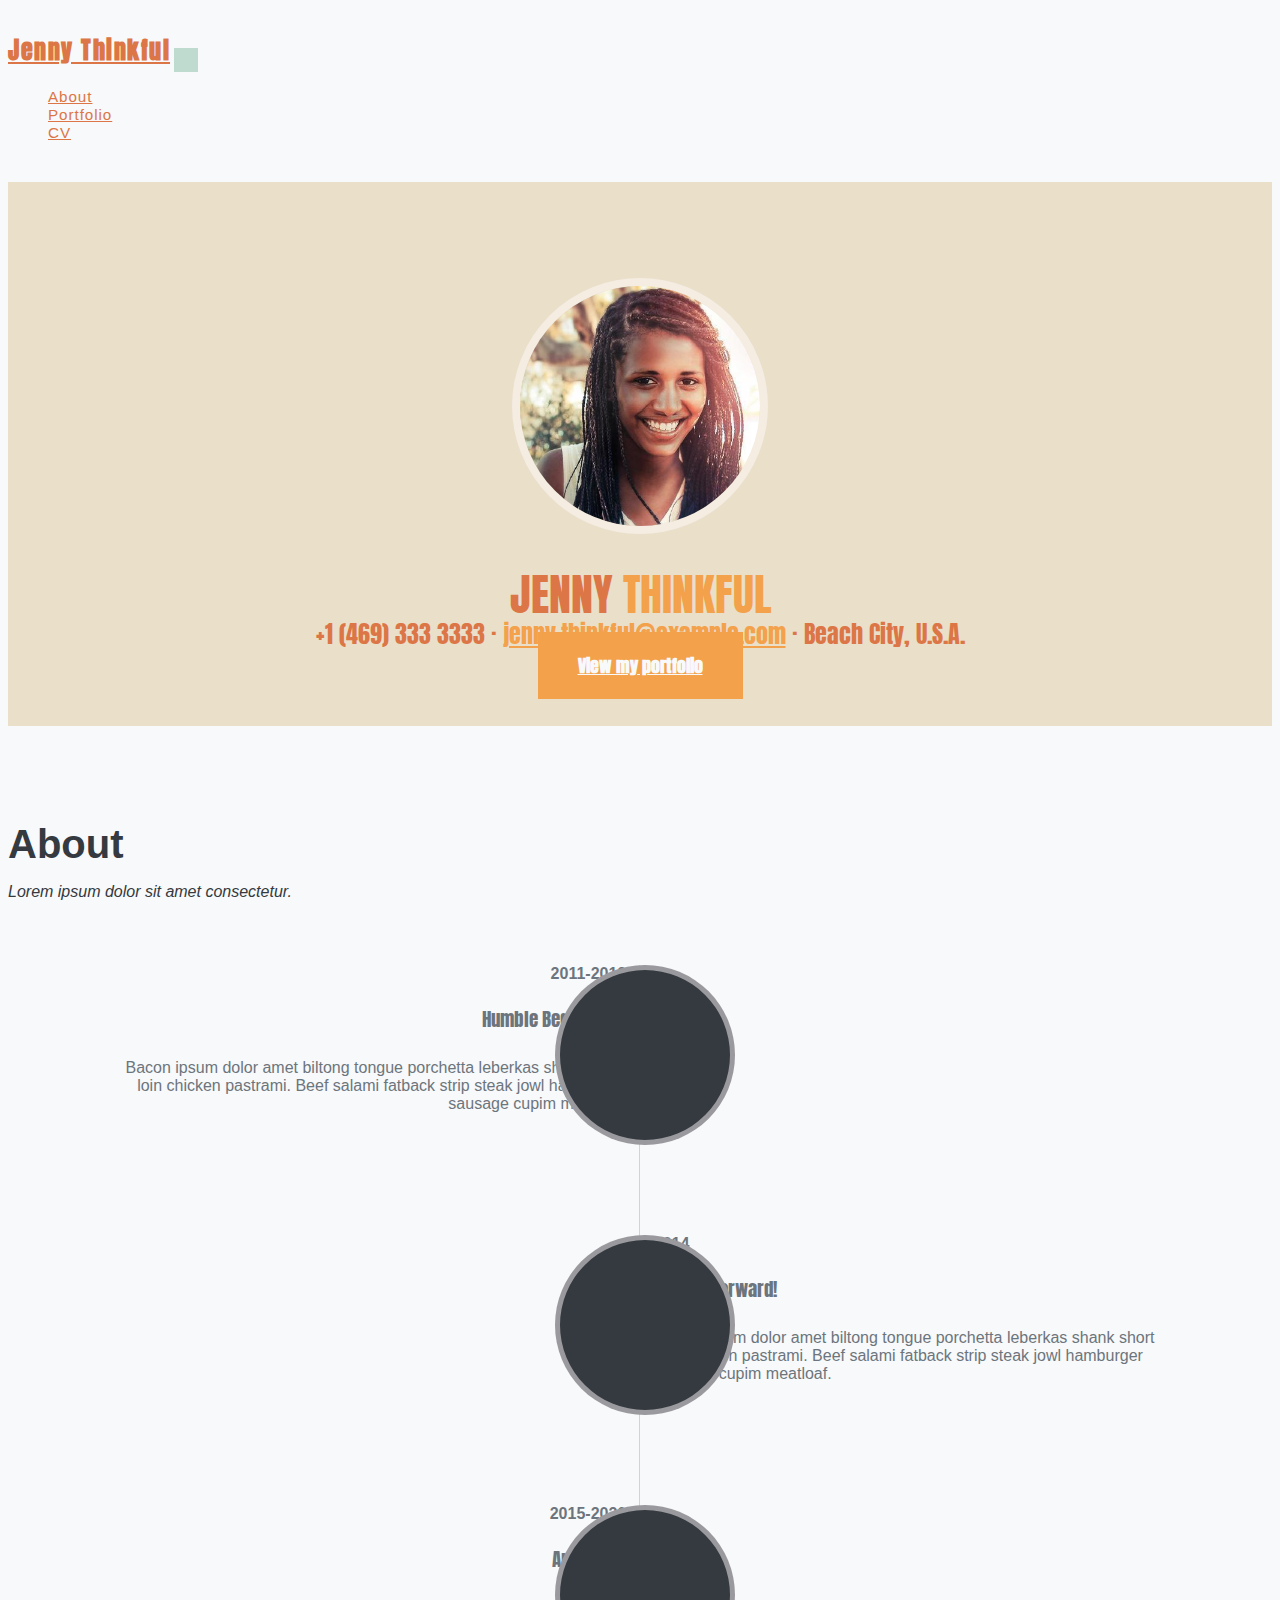
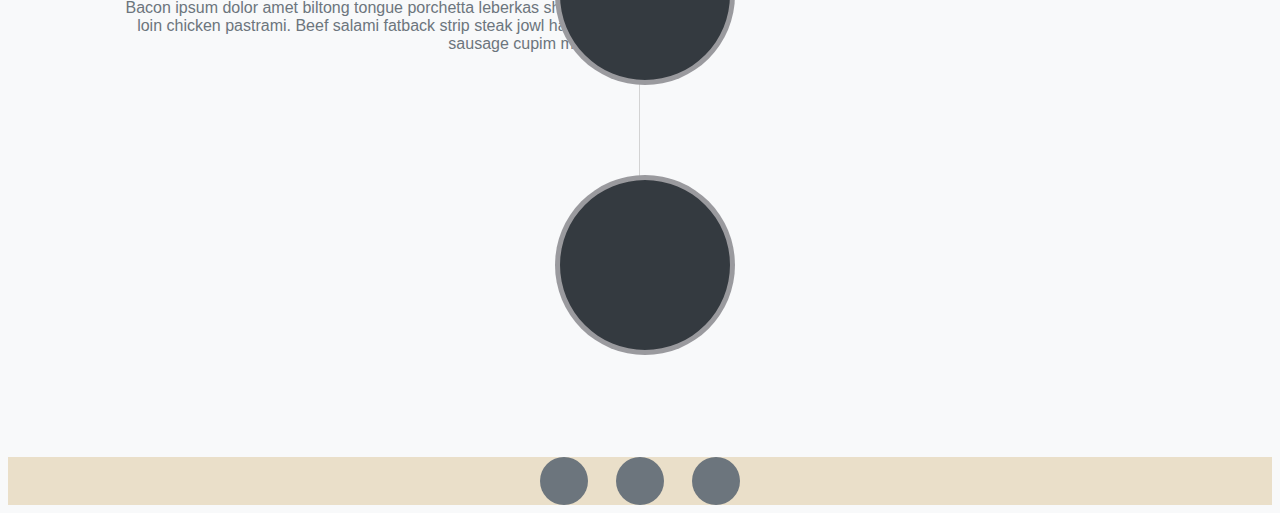
==== index.html @ 77380499 "few bug fixes and file replacements" ====
<!DOCTYPE html>
<html lang="en">
    <head>
        <meta charset="utf-8" />
        <meta name="viewport" content="width=device-width, initial-scale=1, shrink-to-fit=no" />
        <meta name="description" content="" />
        <meta name="author" content="" />
        <title>Jenny Thinkful · Portfolio</title>
        <link rel="icon" type="image/x-icon" href="./assets/img/companies/consultant-freelance.png"/>
        <!-- Font Awesome icons (free version)-->
        <script src="https://use.fontawesome.com/releases/v5.13.0/js/all.js" crossorigin="anonymous"></script>
        <!-- Google fonts-->
        <link href="https://fonts.googleapis.com/css2?family=Anton&display=swap" rel="stylesheet">
        <!-- Core theme CSS (includes Bootstrap)-->
        <link rel="stylesheet" href="https://stackpath.bootstrapcdn.com/bootstrap/4.5.0/css/bootstrap.min.css" integrity="sha384-9aIt2nRpC12Uk9gS9baDl411NQApFmC26EwAOH8WgZl5MYYxFfc+NcPb1dKGj7Sk" crossorigin="anonymous">
        <link href="css/styles.css" rel="stylesheet" />
    </head>
    <body id="page-top">
        <!-- Navigation-->
        <nav class="navbar navbar-expand-lg navbar-dark fixed-top" id="mainNav">
            <div class="container">
                <a class="navbar-brand js-scroll-trigger" href="#page-top">Jenny Thinkful</a>
                <button class="navbar-toggler navbar-toggler-right" type="button" data-toggle="collapse" data-target="#navbarResponsive" aria-controls="navbarResponsive" aria-expanded="false" aria-label="Toggle navigation">
                        <i class="fas fa-bars ml-1"></i>
                </button>
                <div class="collapse navbar-collapse" id="navbarResponsive">
                    <ul class="navbar-nav text-uppercase ml-auto">
                        <li class="nav-item"><a class="nav-link js-scroll-trigger" href="#page-top">About</a></li>
                        <li class="nav-item"><a class="nav-link js-scroll-trigger" href="./portfolio.html">Portfolio</a></li>
                        <li class="nav-item"><a class="nav-link js-scroll-trigger" href="./cv.html" target="_blank">CV</a></li>
                    </ul>
                </div>
            </div>
        </nav>
        <!-- Masthead-->
        <header class="masthead">
            <div class="container">
                <img src="./assets/img/profile.jpeg" class="img-fluid img-profile rounded-circle">
                <br><br>
                <div class="masthead-full-name">
                    Jenny
                    <span style="color:#f3a14b">Thinkful</span>
                </div>
                <div class="masthead mb-4"> 
                    +1 (469) 333 3333 · 
                    <a href="mailto:jenny.thinkful@example.com">jenny.thinkful@example.com</a> ·
                    Beach City, U.S.A.
                </div>
                <a class="btn btn-primary btn-xl text-uppercase js-scroll-trigger" href="./portfolio.html">View my portfolio</a>
            </div>
        </header>
        <!-- About -->
        <section class="page-section" id="about">
            <div class="container">
                <div class="text-center">
                    <h2 class="section-heading text-uppercase">About</h2>
                    <h3 class="section-subheading text-muted font-italic">Lorem ipsum dolor sit amet consectetur.</h3>
                </div>
                <ul class="timeline">
                    <li>
                        <div class="timeline-image"><img class="rounded-circle img-fluid" src="assets/img/about/1.jpg" alt="" /></div>
                        <div class="timeline-panel">
                            <div class="timeline-heading">
                                <h4>2011-2013</h4>
                                <h4 class="subheading">Humble Beginnings</h4>
                            </div>
                            <div class="timeline-body"><p class="text-muted">Bacon ipsum dolor amet biltong tongue porchetta leberkas shank short loin chicken pastrami. Beef salami fatback strip steak jowl hamburger sausage cupim meatloaf.</p></div>
                        </div>
                    </li>
                    <li class="timeline-inverted">
                        <div class="timeline-image"><img class="rounded-circle img-fluid" src="assets/img/about/2.jpg" alt="" /></div>
                        <div class="timeline-panel">
                            <div class="timeline-heading">
                                <h4>2014</h4>
                                <h4 class="subheading">Moving forward!</h4>
                            </div>
                            <div class="timeline-body"><p class="text-muted">Bacon ipsum dolor amet biltong tongue porchetta leberkas shank short loin chicken pastrami. Beef salami fatback strip steak jowl hamburger sausage cupim meatloaf. </p></div>
                        </div>
                    </li>
                    <li>
                        <div class="timeline-image"><img class="rounded-circle img-fluid" src="assets/img/about/3.jpg" alt="" /></div>
                        <div class="timeline-panel">
                            <div class="timeline-heading">
                                <h4>2015-2020</h4>
                                <h4 class="subheading">And now...</h4>
                            </div>
                            <div class="timeline-body"><p class="text-muted">Bacon ipsum dolor amet biltong tongue porchetta leberkas shank short loin chicken pastrami. Beef salami fatback strip steak jowl hamburger sausage cupim meatloaf. </p></div>
                        </div>
                    </li>
                    <li class="timeline-inverted">
                        <div class="timeline-image"><img class="rounded-circle img-fluid" src="assets/img/etc.png" alt="" /></div>
                    </li>
                </ul>
            </div>
        </section>
        <!-- Footer-->
        <footer class="footer py-4">
            <div class="container">
                <div class="row align-items-center">
                    <div class="col-lg-4 text-lg-left"></div>
                    <div class="col-lg-4 my-3 my-lg-0">
                        <div class="social-icons">
                            <a class="social-icon" href="./index.html"><i class="fas fa-home"></i></a>
                            <a class="social-icon" href="https://www.linkedin.com/" target="_blank"><i class="fab fa-linkedin-in"></i></a>
                            <a class="social-icon" href="https://github.com/" target="_blank"><i class="fab fa-github"></i></a>
                        </div>
                    </div>
                </div>
            </div>
        </footer>
        <!-- Bootstrap core JS-->
        <script src="https://cdnjs.cloudflare.com/ajax/libs/jquery/3.5.1/jquery.min.js"></script>
        <script src="https://stackpath.bootstrapcdn.com/bootstrap/4.5.0/js/bootstrap.bundle.min.js"></script>
        <!-- Third party plugin JS-->
        <script src="https://cdnjs.cloudflare.com/ajax/libs/jquery-easing/1.4.1/jquery.easing.min.js"></script>

        <!-- Core theme JS-->
        <script src="./js/scripts.js"></script>
    </body>
</html>
---- css/styles.css ----
body {
  font-family: "Helvetica Neue", Helvetica, Arial, sans-serif;
  color: #6c757d;
  background-color: #f8f9fa;
}

h1, h2, h3, h4, h5, h6 {
  color: #343a40;
}

hr {
  border-width: 1px;
  border-color: rgba(255, 249, 251, 0.4);
}

a {
  color: #f3a14b;
}
a:hover {
  color: #93ada4;
  text-decoration: none;
}

header.masthead {
  padding-top: 6rem;
  padding-bottom: 3rem;
  text-align: center;
  background-color: #eadfc9;
  background-repeat: no-repeat;
  background-attachment: scroll;
  background-position: center center;
  background-size: cover;
  font-family: 'Anton', sans-serif;
  font-weight: 450;
  font-size: 1.5rem;
  line-height: 1.2;
  color: #dc7646;
}
.masthead-full-name {
  font-family: 'Anton', sans-serif;
  text-transform: uppercase;
  font-size: 2.75rem;
}
@media (max-width: 576px) {
  .masthead-full-name {
    font-family: 'Anton', sans-serif;
    text-transform: uppercase;
    font-size: 2rem;
  }
}

.bg-primary {
  background-color: #eadfc9 !important;
}

.img-profile {
  max-width: 15rem;
  max-height: 15rem;
  border: 0.5rem solid rgba(255, 249, 251, 0.5);
}

@media (max-width: 576px) {
  .img-profile {
    max-width: 12rem;
    max-height: 12rem;
    border: 0.5rem solid rgba(255, 249, 251, 0.5);
  }
}

.rounded-circle {
  border-radius: 50% !important;
}

.subheading {
  font-family: 'Anton', sans-serif;
  text-transform: uppercase;
  font-weight: 400;
  font-size: 1.2rem;
}

.cv-titles {
  margin-bottom: 0.5rem;
  font-family: 'Anton', sans-serif;
  font-weight: 450;
  line-height: 1.2;
  color: #343a40;
}

.font-italic {
  font-style: italic !important;
}

.text-primary {
  color: #f3a14b !important;
}

.text-dark {
  color: #343a40 !important;
}

.social-icons .social-icon {
  display: inline-flex;
  align-items: center;
  justify-content: center;
  height: 3rem;
  width: 3rem;
  background-color: #6c757d;
  color: #f8f9fa;
  border-radius: 100%;
  font-size: 1.5rem;
  margin-right: 1.5rem;
}

.cv-social-icons .cv-social-icon {
  display: inline-flex;
  align-items: center;
  justify-content: center;
  height: 4rem;
  width: 4rem;
  background-color: #6c757d;
  color: #f8f9fa;
  border-radius: 100%;
  font-size: 1.5rem;
  margin-right: 1.5rem;
}

.social-icons .social-icon:last-child {
  margin-right: 0;
}
.social-icons .social-icon:hover {
  background-color: #dc7646;
}

.dev-icons {
  font-size: 3rem;
}

.footer {
  text-align: center;
  font-size: 0.9rem;
  background-color: #eadfc9;
}

/* CV navbar styling */

.navbar-dark .navbar-brand {
  color: #fff;
}
.navbar-dark .navbar-brand:hover, .navbar-dark .navbar-brand:focus {
  color: #fff;
}
.navbar-dark .navbar-nav .nav-link {
  color: #f3a14b;
}
.navbar-dark .navbar-nav .nav-link:hover, .navbar-dark .navbar-nav .nav-link:focus {
  color: #93ada4;
}
.navbar-dark .navbar-nav .nav-link.disabled {
  color: rgba(255, 255, 255, 0.25);
}
.navbar-dark .navbar-nav .show > .nav-link,
.navbar-dark .navbar-nav .active > .nav-link,
.navbar-dark .navbar-nav .nav-link.show,
.navbar-dark .navbar-nav .nav-link.active {
  color: #93ada4;
}
.navbar-dark .navbar-toggler {
  color: rgba(255, 255, 255, 0.5);
  border-color: rgba(255, 255, 255, 0.1);
}
.navbar-dark .navbar-toggler-icon {
  background-image: url("data:image/svg+xml,%3csvg xmlns='http://www.w3.org/2000/svg' width='30' height='30' viewBox='0 0 30 30'%3e%3cpath stroke='rgba%28255, 255, 255, 0.5%29' stroke-linecap='round' stroke-miterlimit='10' stroke-width='2' d='M4 7h22M4 15h22M4 23h22'/%3e%3c/svg%3e");
}
.navbar-dark .navbar-text {
  color: rgba(255, 255, 255, 0.5);
}
.navbar-dark .navbar-text a {
  color: #fff;
}
.navbar-dark .navbar-text a:hover, .navbar-dark .navbar-text a:focus {
  color: #93ada4;
}

/* Button Styling */

.btn-primary {
  color: #f8f9fa;
  background-color: #f3a14b;
  border-color: #f3a14b;
}

.btn-primary:hover {
  color: #f8f9fa;
  background-color: #dc7646;
  border-color:#dc7646;
}
.btn-primary:focus, .btn-primary.focus {
  color: #bfdbcf;
  background-color: #dc7646;
  border-color: #dc7646;

}
.btn-primary:not(:disabled):not(.disabled):active, .btn-primary:not(:disabled):not(.disabled).active, .show > .btn-primary.dropdown-toggle {
  color: #bfdbcf;
  background-color: #dc7646;
  border-color: #dc7646;
}
.btn-outline-primary {
  color: #DB995A;
  border-color: #DB995A;
}
.btn-outline-primary:hover {
  color: #fff;
  background-color: #DB995A;
  border-color: #DB995A;
}
.btn-outline-primary:focus, .btn-outline-primary.focus {
  box-shadow: 0 0 0 0.2rem #dc7646;
}
.btn-outline-primary.disabled, .btn-outline-primary:disabled {
  color: #dc7646;
  background-color: transparent;
}
.btn-outline-primary:not(:disabled):not(.disabled):active, .btn-outline-primary:not(:disabled):not(.disabled).active, .show > .btn-outline-primary.dropdown-toggle {
  color: #fff;
  background-color: #DB995A;
  border-color: #DB995A;
}
.btn-outline-primary:not(:disabled):not(.disabled):active:focus, .btn-outline-primary:not(:disabled):not(.disabled).active:focus, .show > .btn-outline-primary.dropdown-toggle:focus {
  box-shadow: 0 0 0 0.2rem #dc7646;
}

.btn-xl {
  padding: 1.25rem 2.5rem;
  font-size: 1.125rem;
  font-weight: 700;
}

.border {
  border: 1px solid #dee2e6 !important;
}

.border-top {
  border-top: 1px solid #dee2e6 !important;
}

.border-right {
  border-right: 1px solid #dee2e6 !important;
}

.border-bottom {
  border-bottom: 1px solid #dee2e6 !important;
}

.border-left {
  border-left: 1px solid #dee2e6 !important;
}

.border-0 {
  border: 0 !important;
}

.border-top-0 {
  border-top: 0 !important;
}

.border-right-0 {
  border-right: 0 !important;
}

.border-bottom-0 {
  border-bottom: 0 !important;
}

.border-left-0 {
  border-left: 0 !important;
}

.border-primary {
  border-color: #DB995A !important;
}

/* Generic, Portfolio Page Section */

.page-section {
  padding: 6rem 0;
  background-color: #f8f9fa;
}
.page-section h2.section-heading {
  font-size: 2.5rem;
  margin-top: 0;
  margin-bottom: 1rem;
}
.page-section h3.section-subheading {
  font-size: 1rem;
  font-weight: 400;
  margin-bottom: 4rem;
}

@media (min-width: 768px) {
  section {
    padding: 9rem 0;
  }
}

/* About & Portfolio Navigation Bar */

#mainNav {
  padding-top: 1rem;
  padding-bottom: 1rem;
  background-color: #eadfc9;
  color: #f8f9fa;
}
#mainNav .navbar-toggler {
  padding: 0.75rem;
  font-size: 1.25rem;
  color: #dc7646;
  text-transform: uppercase;
  background-color: #bfdbcf;
  border: 0;
}
#mainNav .navbar-brand {
  color: #dc7646;
  font-weight: 700;
  letter-spacing: 0.0625em;
  font-family: 'Anton', sans-serif;
}

#mainNav .navbar-nav .nav-item .nav-link {
  font-size: 0.95rem;
  color: #dc7646;
  letter-spacing: 0.0625em;
}
#mainNav .navbar-nav .nav-item .nav-link.active{
  color: #DB995A;
} 

#mainNav .navbar-nav .nav-item .nav-link:hover {
  color: #DB995A;
}

@media (min-width: 992px) {
  #mainNav {
    padding-top: 1.5rem;
    padding-bottom: 1.5rem;
    border: none;
    background-color: transparent;
    transition: padding-top 0.3s ease-in-out, padding-bottom 0.3s ease-in-out;
  }
  #mainNav .navbar-brand {
    font-size: 1.5em;
    transition: font-size 0.3s ease-in-out;
  }
  #mainNav .navbar-brand img {
    height: 2rem;
    transition: height 0.3s ease-in-out;
  }
  #mainNav.navbar-shrink {
    padding-top: 1rem;
    padding-bottom: 1rem;
    background-color: #eadfc9;
  }
  #mainNav.navbar-shrink .navbar-brand {
    font-size: 1.25em;
  }
  #mainNav.navbar-shrink .navbar-brand svg,
#mainNav.navbar-shrink .navbar-brand img {
    height: 1.5rem;
  }
  #mainNav .navbar-nav .nav-item {
    margin-right: 1rem;
  }
  #mainNav .navbar-nav .nav-item:last-child {
    margin-right: 0;
  }
}

/* Portfolio Grid */

#portfolio .portfolio-item {
  max-width: 25rem;
  margin-left: auto;
  margin-right: auto;
}
#portfolio .portfolio-item .portfolio-link {
  position: relative;
  display: block;
  margin: 0 auto;
}
#portfolio .portfolio-item .portfolio-link .portfolio-hover {
  display: flex;
  position: absolute;
  width: 100%;
  height: 100%;
  background: #dc7646;
  align-items: center;
  justify-content: center;
  opacity: 0;
  transition: opacity ease-in-out 0.25s;
}
#portfolio .portfolio-item .portfolio-link .portfolio-hover .portfolio-hover-content {
  font-size: 1.25rem;
  color: white;
}
#portfolio .portfolio-item .portfolio-link:hover .portfolio-hover {
  opacity: 1;
}
#portfolio .portfolio-item .portfolio-caption {
  padding: 1.5rem;
  text-align: center;
  background-color: #fff;
}
#portfolio .portfolio-item .portfolio-caption .portfolio-caption-heading {
  font-size: 1.5rem;
  font-weight: 700;
  margin-bottom: 0;
}
#portfolio .portfolio-item .portfolio-caption .portfolio-caption-subheading {
  font-style: italic;
}

.portfolio-modal .modal-dialog {
  margin: 1rem;
  max-width: 100vw;
}
.portfolio-modal .modal-content {
  padding-top: 6rem;
  padding-bottom: 6rem;
  text-align: center;
}
.portfolio-modal .modal-content h2 {
  font-size: 3rem;
  line-height: 3rem;
}
.portfolio-modal .modal-content p.item-intro {
  font-style: italic;
  margin-bottom: 2rem;
}
.portfolio-modal .modal-content p {
  margin-bottom: 2rem;
}
.portfolio-modal .modal-content ul.list-inline {
  margin-bottom: 2rem;
}
.portfolio-modal .modal-content img {
  margin-bottom: 2rem;
}
.portfolio-modal .close-modal {
  position: absolute;
  top: 1.5rem;
  right: 1.5rem;
  width: 3rem;
  height: 3rem;
  cursor: pointer;
  background-color: transparent;
}
.portfolio-modal .close-modal:hover {
  opacity: 0.3;
}

/* Timeline structure */

.timeline {
  position: relative;
  padding: 0;
  list-style: none;
}
.timeline:before {
  position: absolute;
  top: 0;
  bottom: 0;
  left: 40px;
  width: 1px;
  margin-left: -1.5px;
  content: "";
  background-color: lightgrey;
}
.timeline > li {
  position: relative;
  min-height: 50px;
  margin-bottom: 50px;
}
.timeline > li:after, .timeline > li:before {
  display: table;
  content: " ";
}
.timeline > li:after {
  clear: both;
}
.timeline > li .timeline-panel {
  position: relative;
  float: right;
  width: 100%;
  padding: 0 20px 0 100px;
  text-align: left;
}
.timeline > li .timeline-panel:before {
  right: auto;
  left: -15px;
  border-right-width: 15px;
  border-left-width: 0;
}
.timeline > li .timeline-panel:after {
  right: auto;
  left: -14px;
  border-right-width: 14px;
  border-left-width: 0;
}
.timeline > li .timeline-image {
  position: absolute;
  z-index: 100;
  left: 0;
  width: 80px;
  height: 80px;
  margin-left: 0;
  text-align: center;
  color: #f8f9fa;
  border: 0.35rem solid rgba(255, 249, 251, 0.5);
  border-radius: 100%;
  background-color: #343a40;
}
.timeline > li .timeline-image h4 {
  font-size: 7px;
  line-height: 14px;
  margin-top: 12px;
}
.timeline > li.timeline-inverted > .timeline-panel {
  float: right;
  padding: 0 20px 0 100px;
  text-align: left;
}
.timeline > li.timeline-inverted > .timeline-panel:before {
  right: auto;
  left: -15px;
  border-right-width: 15px;
  border-left-width: 0;
}
.timeline > li.timeline-inverted > .timeline-panel:after {
  right: auto;
  left: -14px;
  border-right-width: 14px;
  border-left-width: 0;
}
.timeline > li:last-child {
  margin-bottom: 0;
}
.timeline .timeline-heading h4 {
  margin-top: 0;
  color: inherit;
}
.timeline .timeline-heading h4.subheading {
  text-transform: none;
}
.timeline .timeline-body > ul,
.timeline .timeline-body > p {
  margin-bottom: 0;
}

@media (min-width: 768px) {
  .timeline:before {
    left: 50%;
  }
  .timeline > li {
    min-height: 100px;
    margin-bottom: 100px;
  }
  .timeline > li .timeline-panel {
    float: left;
    width: 41%;
    padding: 0 20px 20px 30px;
    text-align: right;
  }
  .timeline > li .timeline-image {
    left: 50%;
    width: 100px;
    height: 100px;
    margin-left: -50px;
  }
  .timeline > li .timeline-image h4 {
    font-size: 13px;
    line-height: 18px;
    margin-top: 16px;
  }
  .timeline > li.timeline-inverted > .timeline-panel {
    float: right;
    padding: 0 30px 20px 20px;
    text-align: left;
  }
}
@media (min-width: 992px) {
  .timeline > li {
    min-height: 150px;
  }
  .timeline > li .timeline-panel {
    padding: 0 20px 20px;
  }
  .timeline > li .timeline-image {
    width: 150px;
    height: 150px;
    margin-left: -75px;
  }
  .timeline > li .timeline-image h4 {
    font-size: 18px;
    line-height: 26px;
    margin-top: 30px;
  }
  .timeline > li.timeline-inverted > .timeline-panel {
    padding: 0 20px 20px;
  }
}
@media (min-width: 1200px) {
  .timeline > li {
    min-height: 170px;
  }
  .timeline > li .timeline-panel {
    padding: 0 20px 20px 100px;
  }
  .timeline > li .timeline-image {
    width: 170px;
    height: 170px;
    margin-left: -85px;
  }
  .timeline > li .timeline-image h4 {
    margin-top: 40px;
  }
  .timeline > li.timeline-inverted > .timeline-panel {
    padding: 0 100px 20px 20px;
  }
}
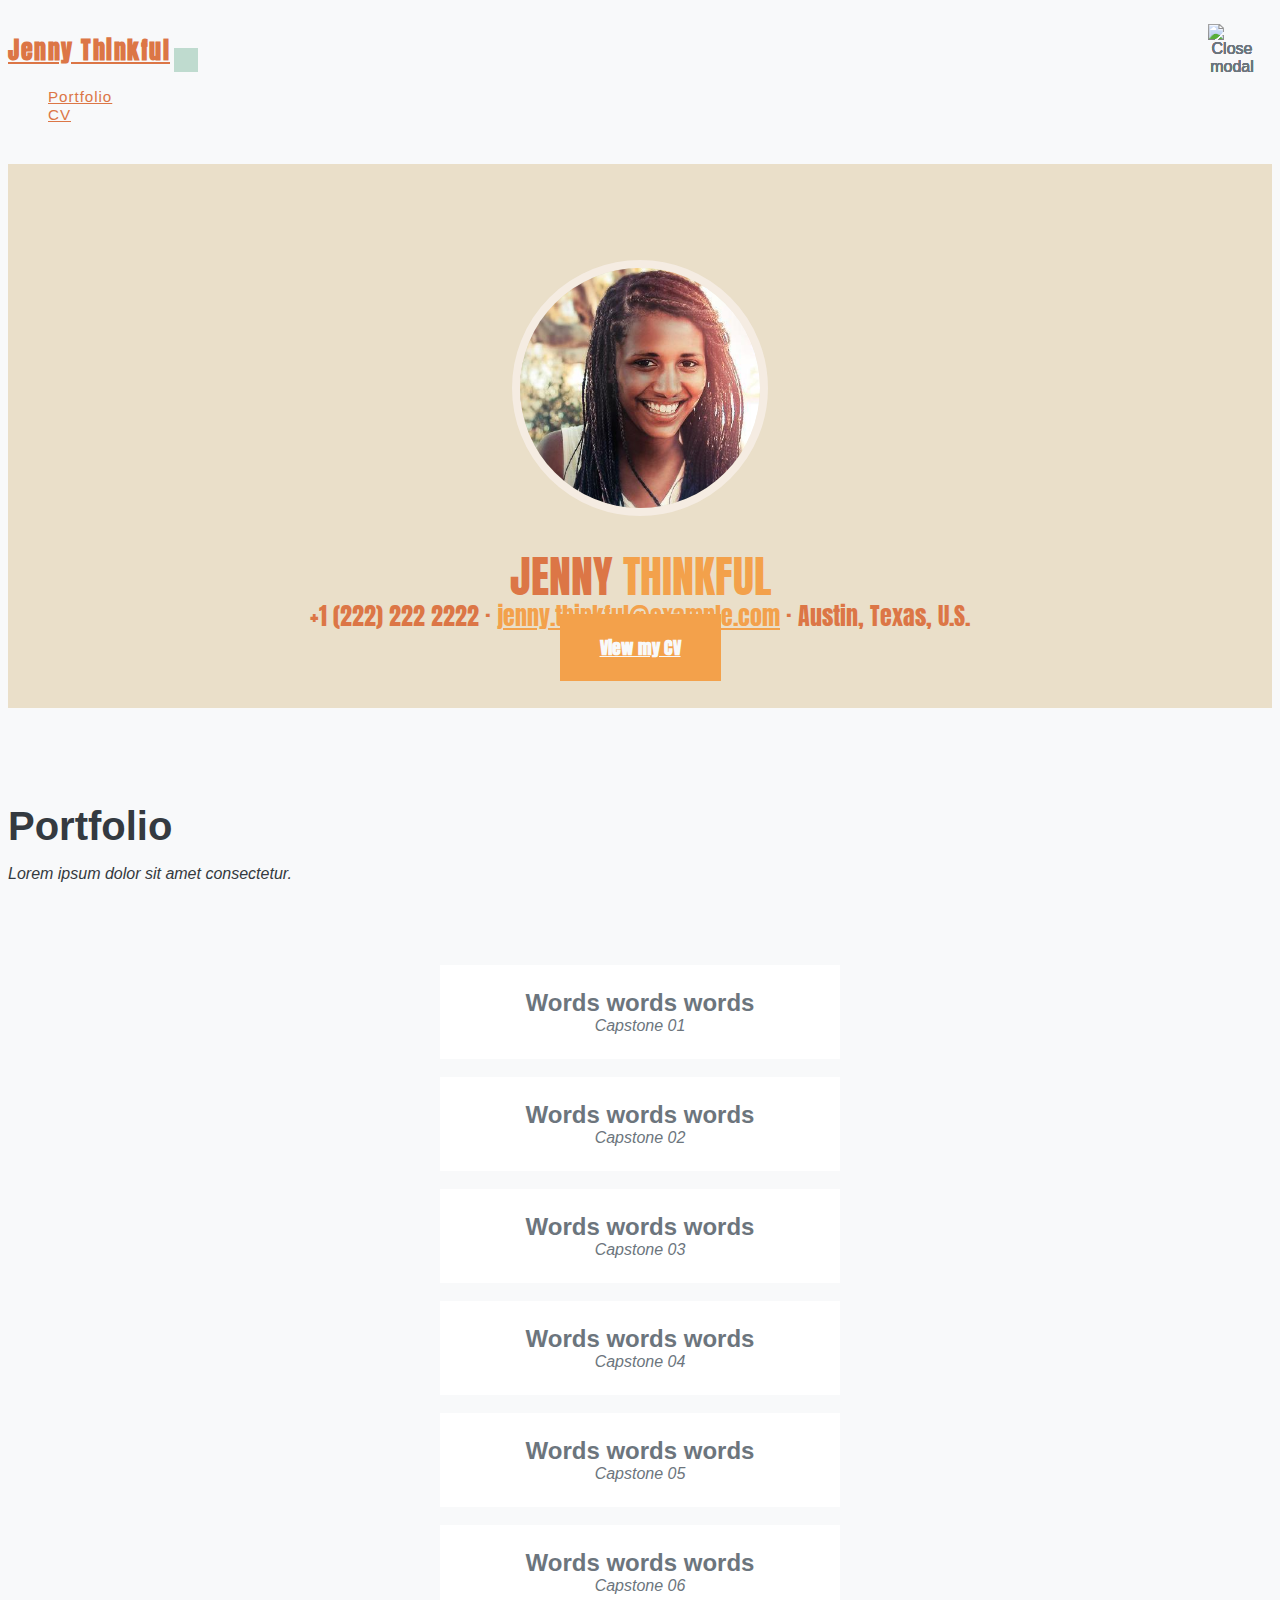
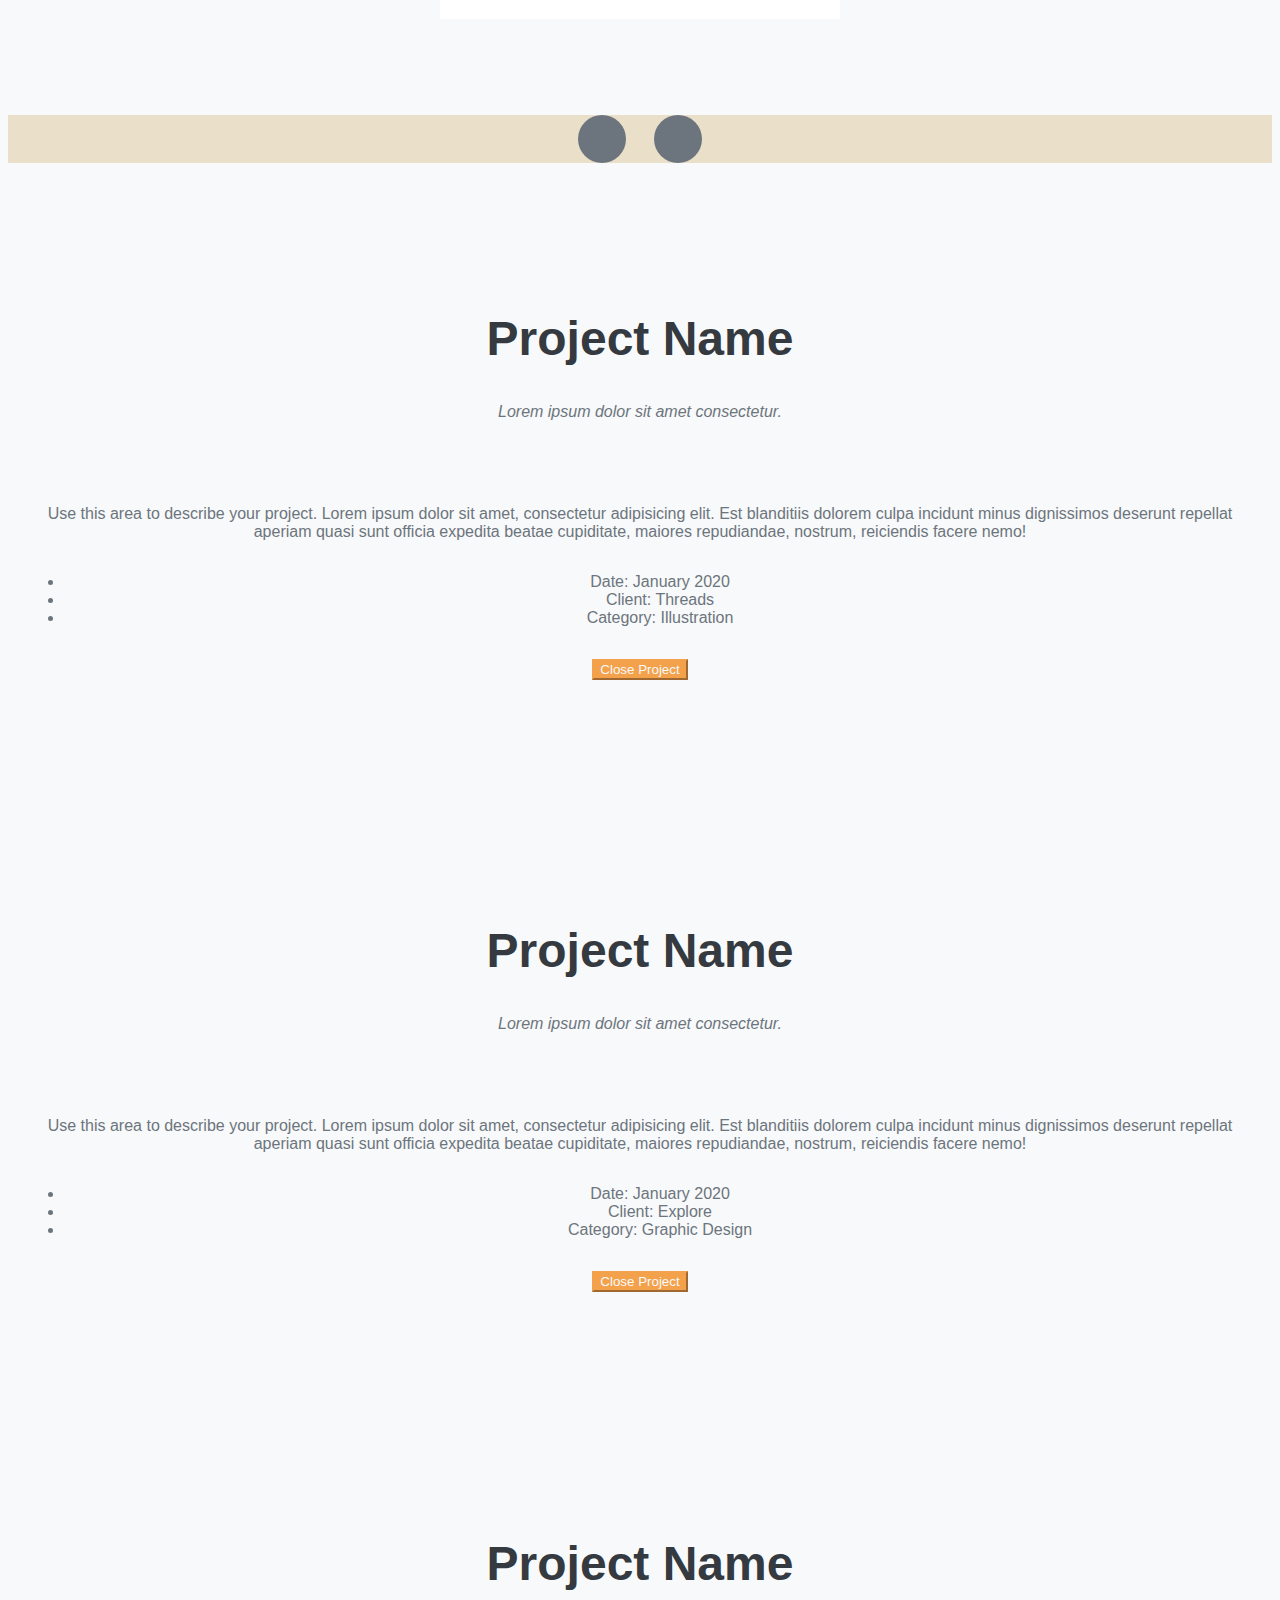
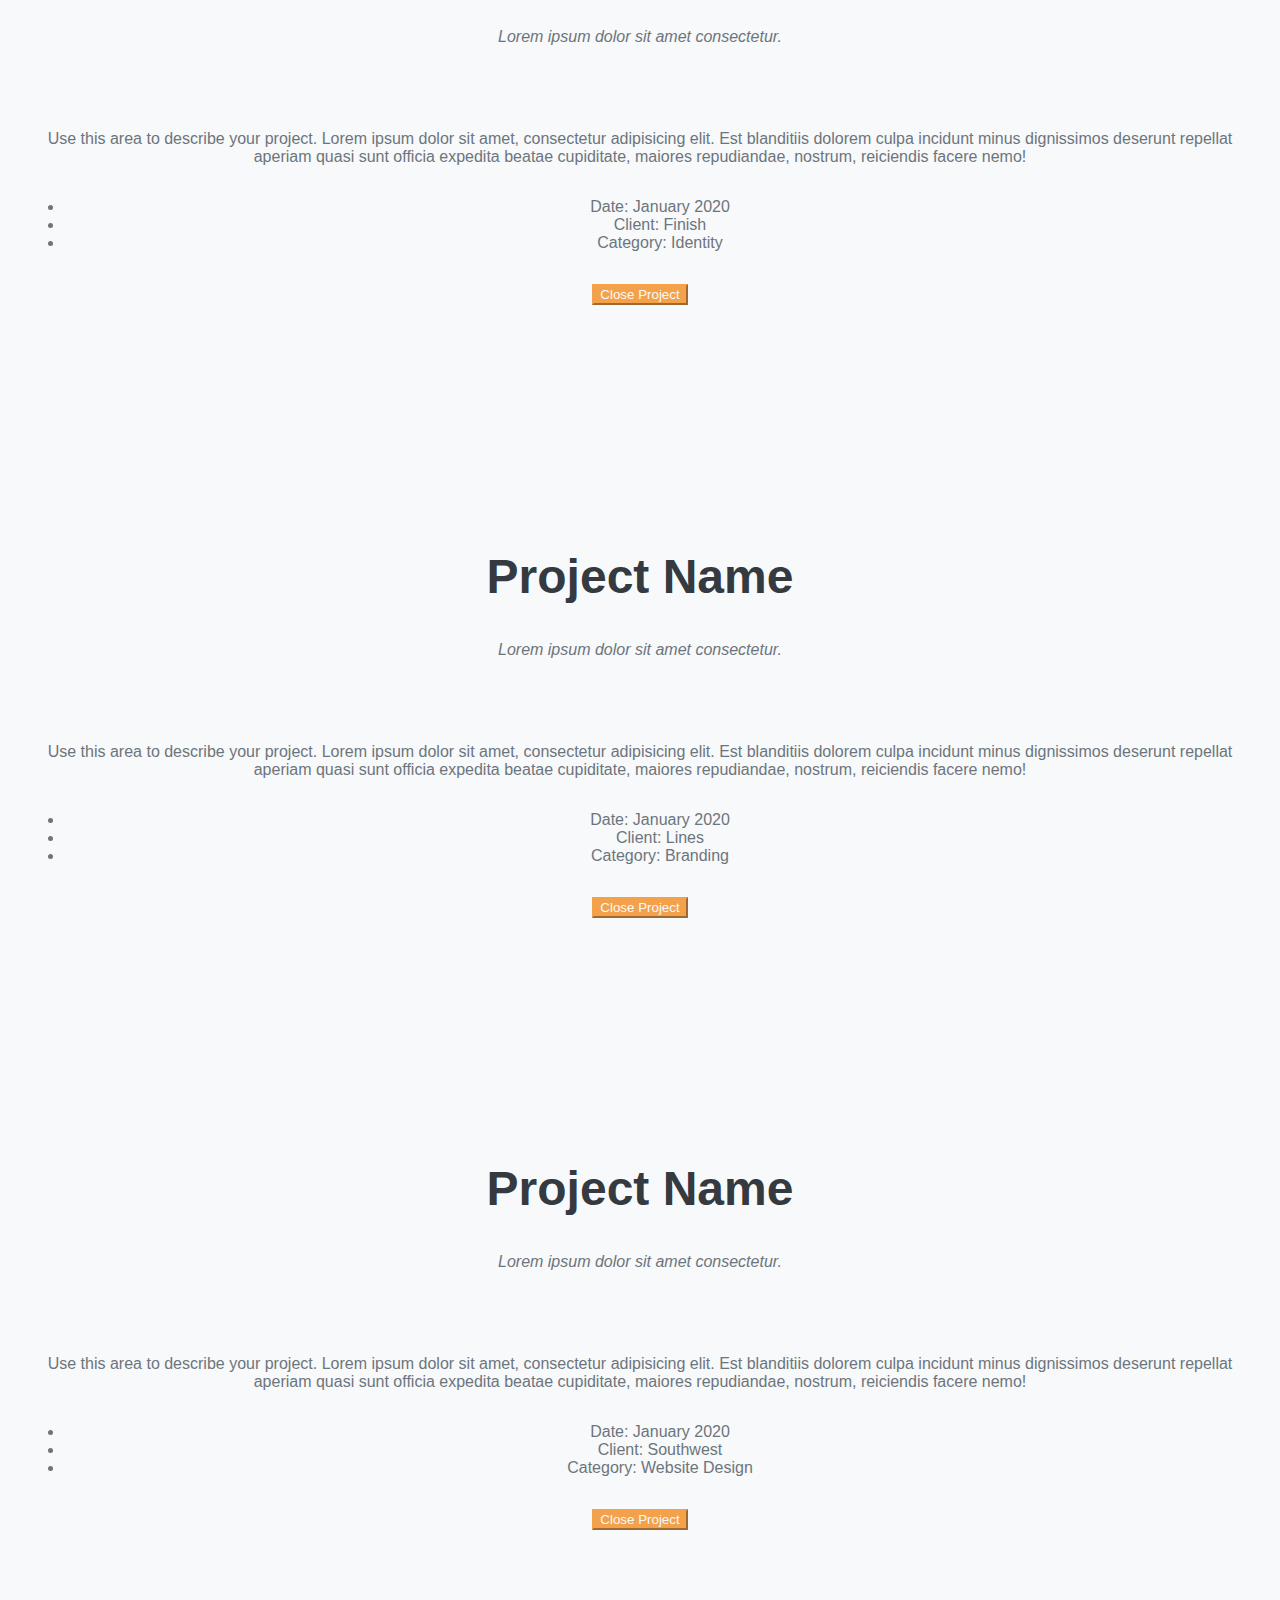
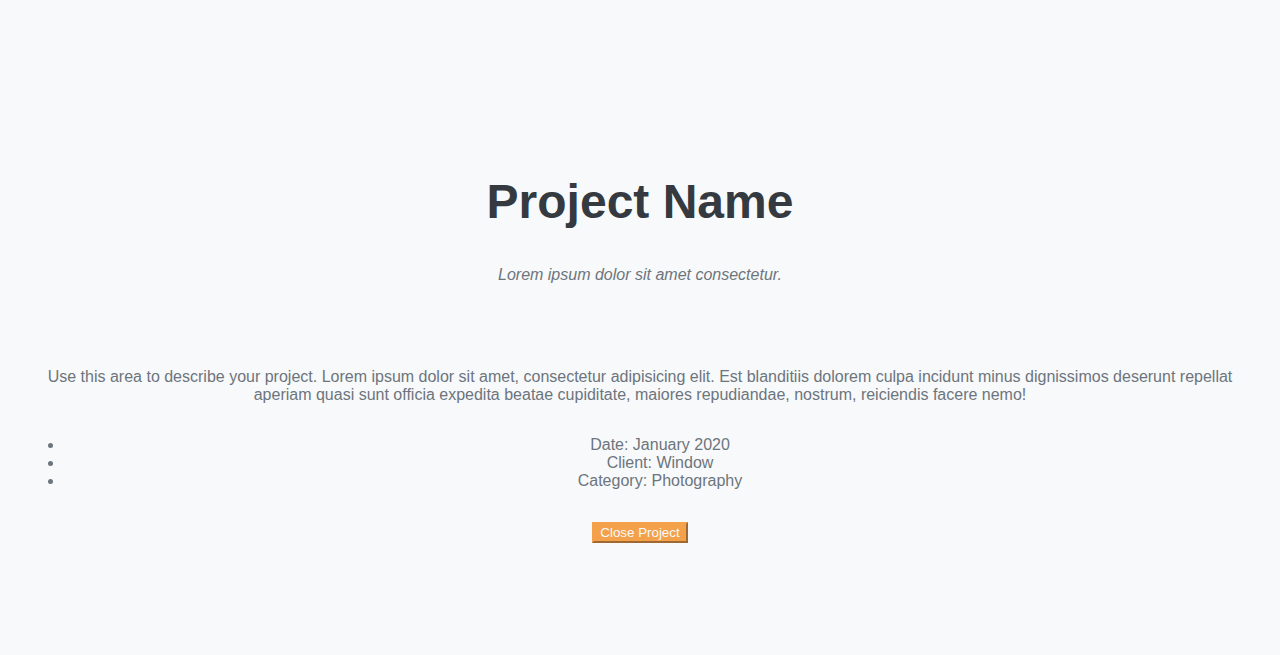
==== commit b9ff69a3: "copy edits" ====
--- a/index.html
+++ b/index.html
@@ -25,8 +25,8 @@
                 </button>
                 <div class="collapse navbar-collapse" id="navbarResponsive">
                     <ul class="navbar-nav text-uppercase ml-auto">
-                        <li class="nav-item"><a class="nav-link js-scroll-trigger" href="#page-top">About</a></li>
-                        <li class="nav-item"><a class="nav-link js-scroll-trigger" href="./portfolio.html">Portfolio</a></li>
+                        <!-- <li class="nav-item"><a class="nav-link js-scroll-trigger" href="./index.html">About</a></li> -->
+                        <li class="nav-item"><a class="nav-link js-scroll-trigger" href="#page-top">Portfolio</a></li>
                         <li class="nav-item"><a class="nav-link js-scroll-trigger" href="./cv.html" target="_blank">CV</a></li>
                     </ul>
                 </div>
@@ -42,55 +42,106 @@
                     <span style="color:#f3a14b">Thinkful</span>
                 </div>
                 <div class="masthead mb-4"> 
-                    +1 (469) 333 3333 · 
-                    <a href="mailto:jenny.thinkful@example.com">jenny.thinkful@example.com</a> ·
-                    Beach City, U.S.A.
-                </div>
-                <a class="btn btn-primary btn-xl text-uppercase js-scroll-trigger" href="./portfolio.html">View my portfolio</a>
+                    +1 (222) 222 2222 · 
+                    <a href="mailto:jenny.thinkful@example.comm">jenny.thinkful@example.com</a> ·
+                    Austin, Texas, U.S.
+                </div>
+                <a class="btn btn-primary btn-xl text-uppercase js-scroll-trigger" href="./cv.html" target="_blank">View my CV</a>
             </div>
         </header>
-        <!-- About -->
-        <section class="page-section" id="about">
+        <!-- Portfolio Grid-->
+        <section class="page-section" id="portfolio">
             <div class="container">
                 <div class="text-center">
-                    <h2 class="section-heading text-uppercase">About</h2>
+                    <h2 class="section-heading text-uppercase">Portfolio</h2>
                     <h3 class="section-subheading text-muted font-italic">Lorem ipsum dolor sit amet consectetur.</h3>
                 </div>
-                <ul class="timeline">
-                    <li>
-                        <div class="timeline-image"><img class="rounded-circle img-fluid" src="assets/img/about/1.jpg" alt="" /></div>
-                        <div class="timeline-panel">
-                            <div class="timeline-heading">
-                                <h4>2011-2013</h4>
-                                <h4 class="subheading">Humble Beginnings</h4>
-                            </div>
-                            <div class="timeline-body"><p class="text-muted">Bacon ipsum dolor amet biltong tongue porchetta leberkas shank short loin chicken pastrami. Beef salami fatback strip steak jowl hamburger sausage cupim meatloaf.</p></div>
-                        </div>
-                    </li>
-                    <li class="timeline-inverted">
-                        <div class="timeline-image"><img class="rounded-circle img-fluid" src="assets/img/about/2.jpg" alt="" /></div>
-                        <div class="timeline-panel">
-                            <div class="timeline-heading">
-                                <h4>2014</h4>
-                                <h4 class="subheading">Moving forward!</h4>
-                            </div>
-                            <div class="timeline-body"><p class="text-muted">Bacon ipsum dolor amet biltong tongue porchetta leberkas shank short loin chicken pastrami. Beef salami fatback strip steak jowl hamburger sausage cupim meatloaf. </p></div>
-                        </div>
-                    </li>
-                    <li>
-                        <div class="timeline-image"><img class="rounded-circle img-fluid" src="assets/img/about/3.jpg" alt="" /></div>
-                        <div class="timeline-panel">
-                            <div class="timeline-heading">
-                                <h4>2015-2020</h4>
-                                <h4 class="subheading">And now...</h4>
-                            </div>
-                            <div class="timeline-body"><p class="text-muted">Bacon ipsum dolor amet biltong tongue porchetta leberkas shank short loin chicken pastrami. Beef salami fatback strip steak jowl hamburger sausage cupim meatloaf. </p></div>
-                        </div>
-                    </li>
-                    <li class="timeline-inverted">
-                        <div class="timeline-image"><img class="rounded-circle img-fluid" src="assets/img/etc.png" alt="" /></div>
-                    </li>
-                </ul>
+                <div class="row">
+                    <div class="col-lg-4 col-sm-6 mb-4">
+                        <div class="portfolio-item">
+                            <a class="portfolio-link" data-toggle="modal" href="#portfolioModal1">
+                                <div class="portfolio-hover">
+                                    <div class="portfolio-hover-content"><i class="fas fa-plus fa-3x"></i></div>
+                                </div>
+                                <img class="img-fluid" src="assets/img/portfolio/01-thumbnail.jpg" alt="" />
+                            </a>
+                            <div class="portfolio-caption">
+                                <div class="portfolio-caption-heading">Words words words</div>
+                                <div class="portfolio-caption-subheading text-muted">Capstone 01</div>
+                            </div>
+                        </div>
+                    </div>
+                    <div class="col-lg-4 col-sm-6 mb-4">
+                        <div class="portfolio-item">
+                            <a class="portfolio-link" data-toggle="modal" href="#portfolioModal2">
+                                <div class="portfolio-hover">
+                                    <div class="portfolio-hover-content"><i class="fas fa-plus fa-3x"></i></div>
+                                </div>
+                                <img class="img-fluid" src="assets/img/portfolio/02-thumbnail.jpg" alt="" />
+                            </a>
+                            <div class="portfolio-caption">
+                                <div class="portfolio-caption-heading">Words words words</div>
+                                <div class="portfolio-caption-subheading text-muted">Capstone 02</div>
+                            </div>
+                        </div>
+                    </div>
+                    <div class="col-lg-4 col-sm-6 mb-4">
+                        <div class="portfolio-item">
+                            <a class="portfolio-link" data-toggle="modal" href="#portfolioModal3">
+                                <div class="portfolio-hover">
+                                    <div class="portfolio-hover-content"><i class="fas fa-plus fa-3x"></i></div>
+                                </div>
+                                <img class="img-fluid" src="assets/img/portfolio/03-thumbnail.jpg" alt="" />
+                            </a>
+                            <div class="portfolio-caption">
+                                <div class="portfolio-caption-heading">Words words words</div>
+                                <div class="portfolio-caption-subheading text-muted">Capstone 03</div>
+                            </div>
+                        </div>
+                    </div>
+                    <div class="col-lg-4 col-sm-6 mb-4 mb-lg-0">
+                        <div class="portfolio-item">
+                            <a class="portfolio-link" data-toggle="modal" href="#portfolioModal4">
+                                <div class="portfolio-hover">
+                                    <div class="portfolio-hover-content"><i class="fas fa-plus fa-3x"></i></div>
+                                </div>
+                                <img class="img-fluid" src="assets/img/portfolio/04-thumbnail.jpg" alt="" />
+                            </a>
+                            <div class="portfolio-caption">
+                                <div class="portfolio-caption-heading">Words words words</div>
+                                <div class="portfolio-caption-subheading text-muted">Capstone 04</div>
+                            </div>
+                        </div>
+                    </div>
+                    <div class="col-lg-4 col-sm-6 mb-4 mb-sm-0">
+                        <div class="portfolio-item">
+                            <a class="portfolio-link" data-toggle="modal" href="#portfolioModal5">
+                                <div class="portfolio-hover">
+                                    <div class="portfolio-hover-content"><i class="fas fa-plus fa-3x"></i></div>
+                                </div>
+                                <img class="img-fluid" src="assets/img/portfolio/05-thumbnail.jpg" alt="" />
+                            </a>
+                            <div class="portfolio-caption">
+                                <div class="portfolio-caption-heading">Words words words</div>
+                                <div class="portfolio-caption-subheading text-muted">Capstone 05</div>
+                            </div>
+                        </div>
+                    </div>
+                    <div class="col-lg-4 col-sm-6">
+                        <div class="portfolio-item">
+                            <a class="portfolio-link" data-toggle="modal" href="#portfolioModal6">
+                                <div class="portfolio-hover">
+                                    <div class="portfolio-hover-content"><i class="fas fa-plus fa-3x"></i></div>
+                                </div>
+                                <img class="img-fluid" src="assets/img/portfolio/06-thumbnail.jpg" alt="" />
+                            </a>
+                            <div class="portfolio-caption">
+                                <div class="portfolio-caption-heading">Words words words</div>
+                                <div class="portfolio-caption-subheading text-muted">Capstone 06</div>
+                            </div>
+                        </div>
+                    </div>
+                </div>
             </div>
         </section>
         <!-- Footer-->
@@ -100,14 +151,194 @@
                     <div class="col-lg-4 text-lg-left"></div>
                     <div class="col-lg-4 my-3 my-lg-0">
                         <div class="social-icons">
-                            <a class="social-icon" href="./index.html"><i class="fas fa-home"></i></a>
-                            <a class="social-icon" href="https://www.linkedin.com/" target="_blank"><i class="fab fa-linkedin-in"></i></a>
+                            <a class="social-icon" href="https://www.linkedin.com" target="_blank"><i class="fab fa-linkedin-in"></i></a>
                             <a class="social-icon" href="https://github.com/" target="_blank"><i class="fab fa-github"></i></a>
                         </div>
                     </div>
                 </div>
             </div>
         </footer>
+        <!-- Portfolio Modals-->
+        <!-- Modal 1-->
+        <div class="portfolio-modal modal fade" id="portfolioModal1" tabindex="-1" role="dialog" aria-hidden="true">
+            <div class="modal-dialog">
+                <div class="modal-content">
+                    <div class="close-modal" data-dismiss="modal"><img src="assets/img/close-icon.svg" alt="Close modal" /></div>
+                    <div class="container">
+                        <div class="row justify-content-center">
+                            <div class="col-lg-8">
+                                <div class="modal-body">
+                                    <!-- Project Details Go Here-->
+                                    <h2 class="text-uppercase">Project Name</h2>
+                                    <p class="item-intro text-muted">Lorem ipsum dolor sit amet consectetur.</p>
+                                    <img class="img-fluid d-block mx-auto" src="assets/img/portfolio/01-full.jpg" alt="" />
+                                    <p>Use this area to describe your project. Lorem ipsum dolor sit amet, consectetur adipisicing elit. Est blanditiis dolorem culpa incidunt minus dignissimos deserunt repellat aperiam quasi sunt officia expedita beatae cupiditate, maiores repudiandae, nostrum, reiciendis facere nemo!</p>
+                                    <ul class="list-inline">
+                                        <li>Date: January 2020</li>
+                                        <li>Client: Threads</li>
+                                        <li>Category: Illustration</li>
+                                    </ul>
+                                    <button class="btn btn-primary" data-dismiss="modal" type="button">
+                                        <i class="fas fa-times mr-1"></i>
+                                        Close Project
+                                    </button>
+                                </div>
+                            </div>
+                        </div>
+                    </div>
+                </div>
+            </div>
+        </div>
+        <!-- Modal 2-->
+        <div class="portfolio-modal modal fade" id="portfolioModal2" tabindex="-1" role="dialog" aria-hidden="true">
+            <div class="modal-dialog">
+                <div class="modal-content">
+                    <div class="close-modal" data-dismiss="modal"><img src="assets/img/close-icon.svg" alt="Close modal" /></div>
+                    <div class="container">
+                        <div class="row justify-content-center">
+                            <div class="col-lg-8">
+                                <div class="modal-body">
+                                    <!-- Project Details Go Here-->
+                                    <h2 class="text-uppercase">Project Name</h2>
+                                    <p class="item-intro text-muted">Lorem ipsum dolor sit amet consectetur.</p>
+                                    <img class="img-fluid d-block mx-auto" src="assets/img/portfolio/02-full.jpg" alt="" />
+                                    <p>Use this area to describe your project. Lorem ipsum dolor sit amet, consectetur adipisicing elit. Est blanditiis dolorem culpa incidunt minus dignissimos deserunt repellat aperiam quasi sunt officia expedita beatae cupiditate, maiores repudiandae, nostrum, reiciendis facere nemo!</p>
+                                    <ul class="list-inline">
+                                        <li>Date: January 2020</li>
+                                        <li>Client: Explore</li>
+                                        <li>Category: Graphic Design</li>
+                                    </ul>
+                                    <button class="btn btn-primary" data-dismiss="modal" type="button">
+                                        <i class="fas fa-times mr-1"></i>
+                                        Close Project
+                                    </button>
+                                </div>
+                            </div>
+                        </div>
+                    </div>
+                </div>
+            </div>
+        </div>
+        <!-- Modal 3-->
+        <div class="portfolio-modal modal fade" id="portfolioModal3" tabindex="-1" role="dialog" aria-hidden="true">
+            <div class="modal-dialog">
+                <div class="modal-content">
+                    <div class="close-modal" data-dismiss="modal"><img src="assets/img/close-icon.svg" alt="Close modal" /></div>
+                    <div class="container">
+                        <div class="row justify-content-center">
+                            <div class="col-lg-8">
+                                <div class="modal-body">
+                                    <!-- Project Details Go Here-->
+                                    <h2 class="text-uppercase">Project Name</h2>
+                                    <p class="item-intro text-muted">Lorem ipsum dolor sit amet consectetur.</p>
+                                    <img class="img-fluid d-block mx-auto" src="assets/img/portfolio/03-full.jpg" alt="" />
+                                    <p>Use this area to describe your project. Lorem ipsum dolor sit amet, consectetur adipisicing elit. Est blanditiis dolorem culpa incidunt minus dignissimos deserunt repellat aperiam quasi sunt officia expedita beatae cupiditate, maiores repudiandae, nostrum, reiciendis facere nemo!</p>
+                                    <ul class="list-inline">
+                                        <li>Date: January 2020</li>
+                                        <li>Client: Finish</li>
+                                        <li>Category: Identity</li>
+                                    </ul>
+                                    <button class="btn btn-primary" data-dismiss="modal" type="button">
+                                        <i class="fas fa-times mr-1"></i>
+                                        Close Project
+                                    </button>
+                                </div>
+                            </div>
+                        </div>
+                    </div>
+                </div>
+            </div>
+        </div>
+        <!-- Modal 4-->
+        <div class="portfolio-modal modal fade" id="portfolioModal4" tabindex="-1" role="dialog" aria-hidden="true">
+            <div class="modal-dialog">
+                <div class="modal-content">
+                    <div class="close-modal" data-dismiss="modal"><img src="assets/img/close-icon.svg" alt="Close modal" /></div>
+                    <div class="container">
+                        <div class="row justify-content-center">
+                            <div class="col-lg-8">
+                                <div class="modal-body">
+                                    <!-- Project Details Go Here-->
+                                    <h2 class="text-uppercase">Project Name</h2>
+                                    <p class="item-intro text-muted">Lorem ipsum dolor sit amet consectetur.</p>
+                                    <img class="img-fluid d-block mx-auto" src="assets/img/portfolio/04-full.jpg" alt="" />
+                                    <p>Use this area to describe your project. Lorem ipsum dolor sit amet, consectetur adipisicing elit. Est blanditiis dolorem culpa incidunt minus dignissimos deserunt repellat aperiam quasi sunt officia expedita beatae cupiditate, maiores repudiandae, nostrum, reiciendis facere nemo!</p>
+                                    <ul class="list-inline">
+                                        <li>Date: January 2020</li>
+                                        <li>Client: Lines</li>
+                                        <li>Category: Branding</li>
+                                    </ul>
+                                    <button class="btn btn-primary" data-dismiss="modal" type="button">
+                                        <i class="fas fa-times mr-1"></i>
+                                        Close Project
+                                    </button>
+                                </div>
+                            </div>
+                        </div>
+                    </div>
+                </div>
+            </div>
+        </div>
+        <!-- Modal 5-->
+        <div class="portfolio-modal modal fade" id="portfolioModal5" tabindex="-1" role="dialog" aria-hidden="true">
+            <div class="modal-dialog">
+                <div class="modal-content">
+                    <div class="close-modal" data-dismiss="modal"><img src="assets/img/close-icon.svg" alt="Close modal" /></div>
+                    <div class="container">
+                        <div class="row justify-content-center">
+                            <div class="col-lg-8">
+                                <div class="modal-body">
+                                    <!-- Project Details Go Here-->
+                                    <h2 class="text-uppercase">Project Name</h2>
+                                    <p class="item-intro text-muted">Lorem ipsum dolor sit amet consectetur.</p>
+                                    <img class="img-fluid d-block mx-auto" src="assets/img/portfolio/05-full.jpg" alt="" />
+                                    <p>Use this area to describe your project. Lorem ipsum dolor sit amet, consectetur adipisicing elit. Est blanditiis dolorem culpa incidunt minus dignissimos deserunt repellat aperiam quasi sunt officia expedita beatae cupiditate, maiores repudiandae, nostrum, reiciendis facere nemo!</p>
+                                    <ul class="list-inline">
+                                        <li>Date: January 2020</li>
+                                        <li>Client: Southwest</li>
+                                        <li>Category: Website Design</li>
+                                    </ul>
+                                    <button class="btn btn-primary" data-dismiss="modal" type="button">
+                                        <i class="fas fa-times mr-1"></i>
+                                        Close Project
+                                    </button>
+                                </div>
+                            </div>
+                        </div>
+                    </div>
+                </div>
+            </div>
+        </div>
+        <!-- Modal 6-->
+        <div class="portfolio-modal modal fade" id="portfolioModal6" tabindex="-1" role="dialog" aria-hidden="true">
+            <div class="modal-dialog">
+                <div class="modal-content">
+                    <div class="close-modal" data-dismiss="modal"><img src="assets/img/close-icon.svg" alt="Close modal" /></div>
+                    <div class="container">
+                        <div class="row justify-content-center">
+                            <div class="col-lg-8">
+                                <div class="modal-body">
+                                    <!-- Project Details Go Here-->
+                                    <h2 class="text-uppercase">Project Name</h2>
+                                    <p class="item-intro text-muted">Lorem ipsum dolor sit amet consectetur.</p>
+                                    <img class="img-fluid d-block mx-auto" src="assets/img/portfolio/06-full.jpg" alt="" />
+                                    <p>Use this area to describe your project. Lorem ipsum dolor sit amet, consectetur adipisicing elit. Est blanditiis dolorem culpa incidunt minus dignissimos deserunt repellat aperiam quasi sunt officia expedita beatae cupiditate, maiores repudiandae, nostrum, reiciendis facere nemo!</p>
+                                    <ul class="list-inline">
+                                        <li>Date: January 2020</li>
+                                        <li>Client: Window</li>
+                                        <li>Category: Photography</li>
+                                    </ul>
+                                    <button class="btn btn-primary" data-dismiss="modal" type="button">
+                                        <i class="fas fa-times mr-1"></i>
+                                        Close Project
+                                    </button>
+                                </div>
+                            </div>
+                        </div>
+                    </div>
+                </div>
+            </div>
+        </div>
         <!-- Bootstrap core JS-->
         <script src="https://cdnjs.cloudflare.com/ajax/libs/jquery/3.5.1/jquery.min.js"></script>
         <script src="https://stackpath.bootstrapcdn.com/bootstrap/4.5.0/js/bootstrap.bundle.min.js"></script>
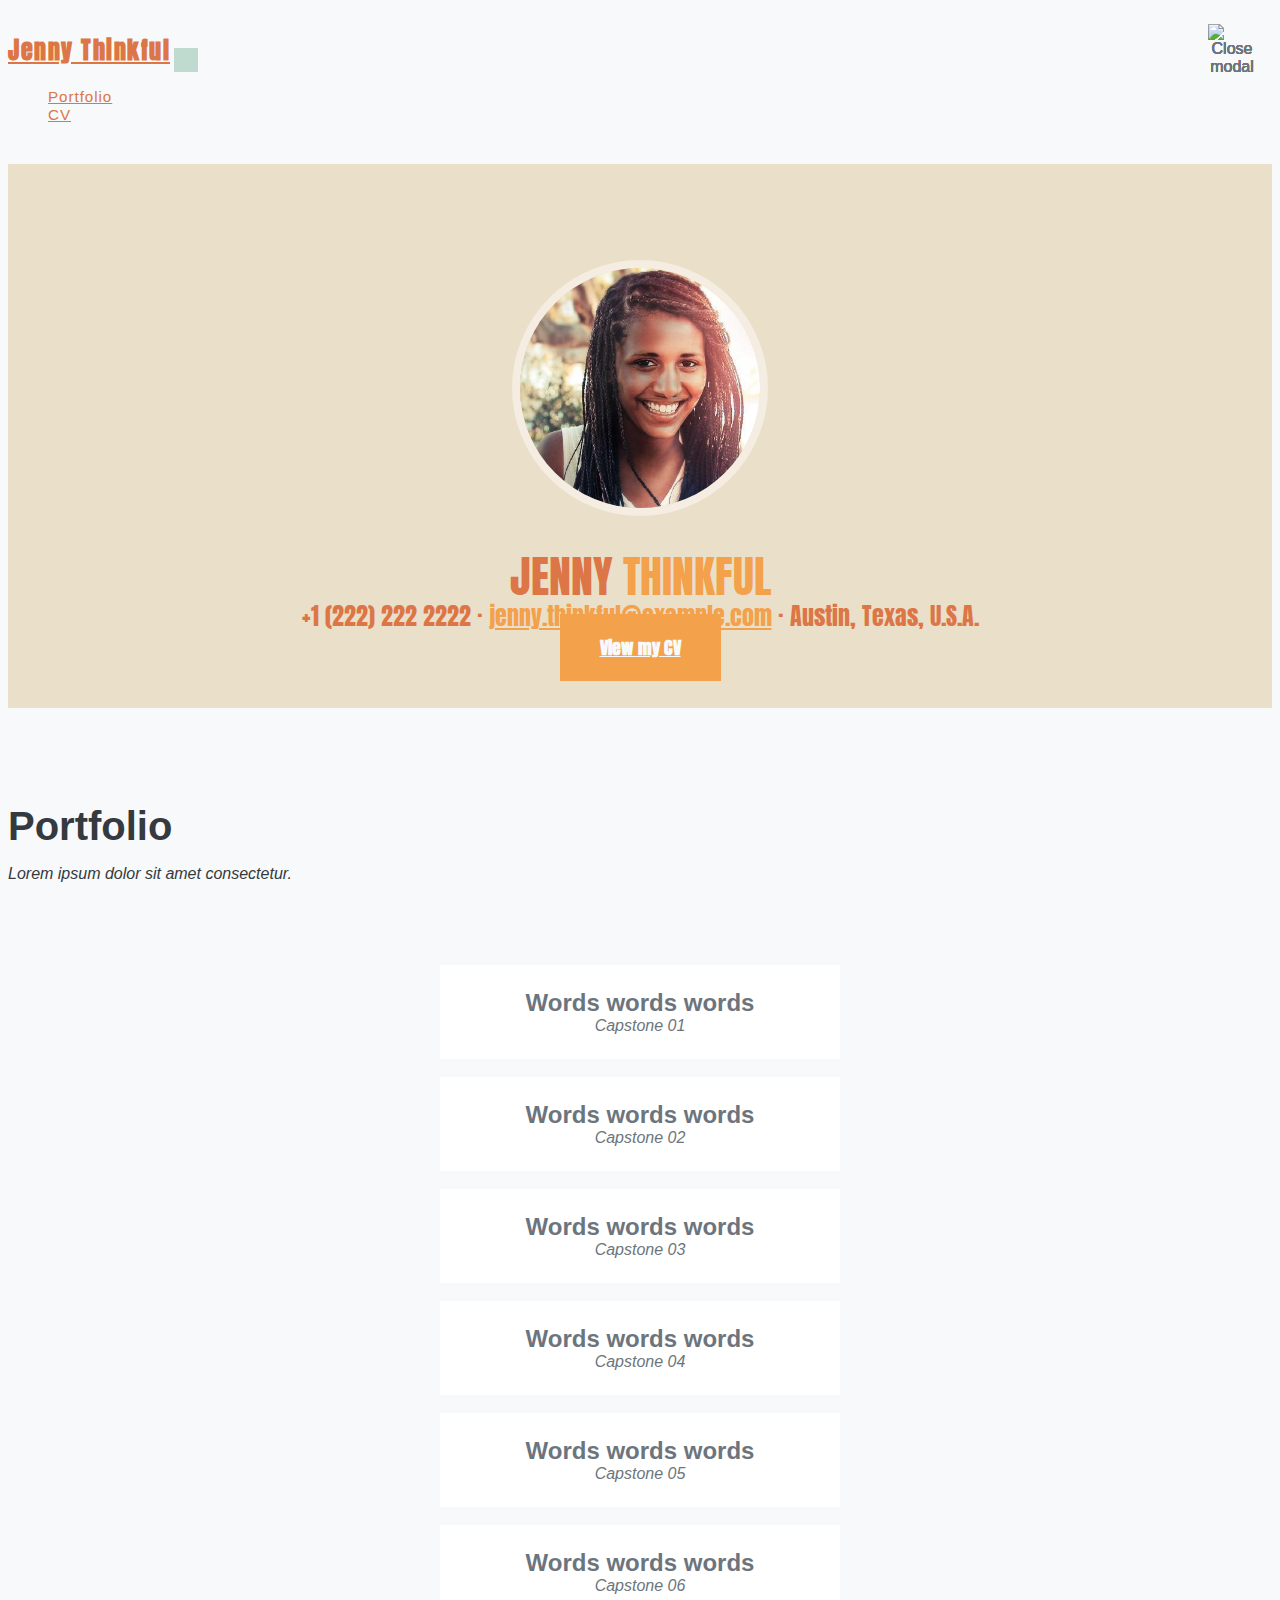
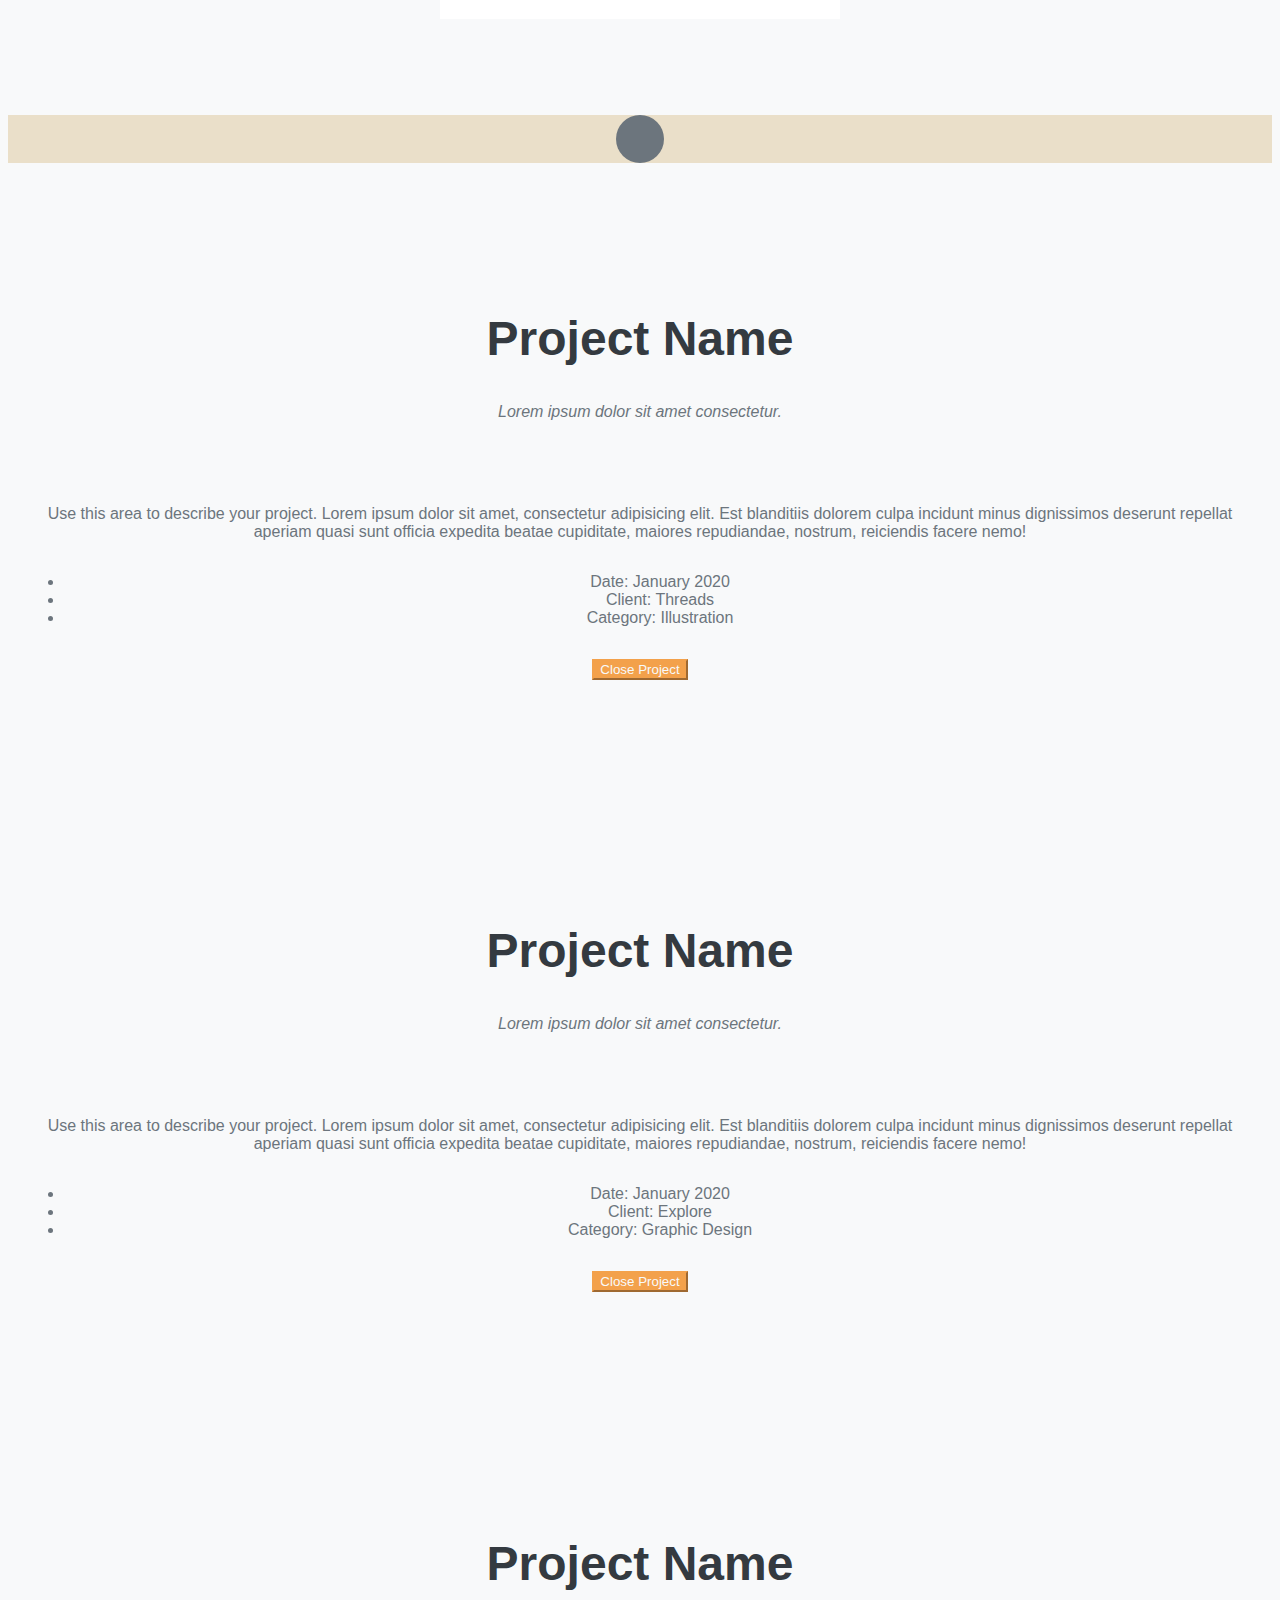
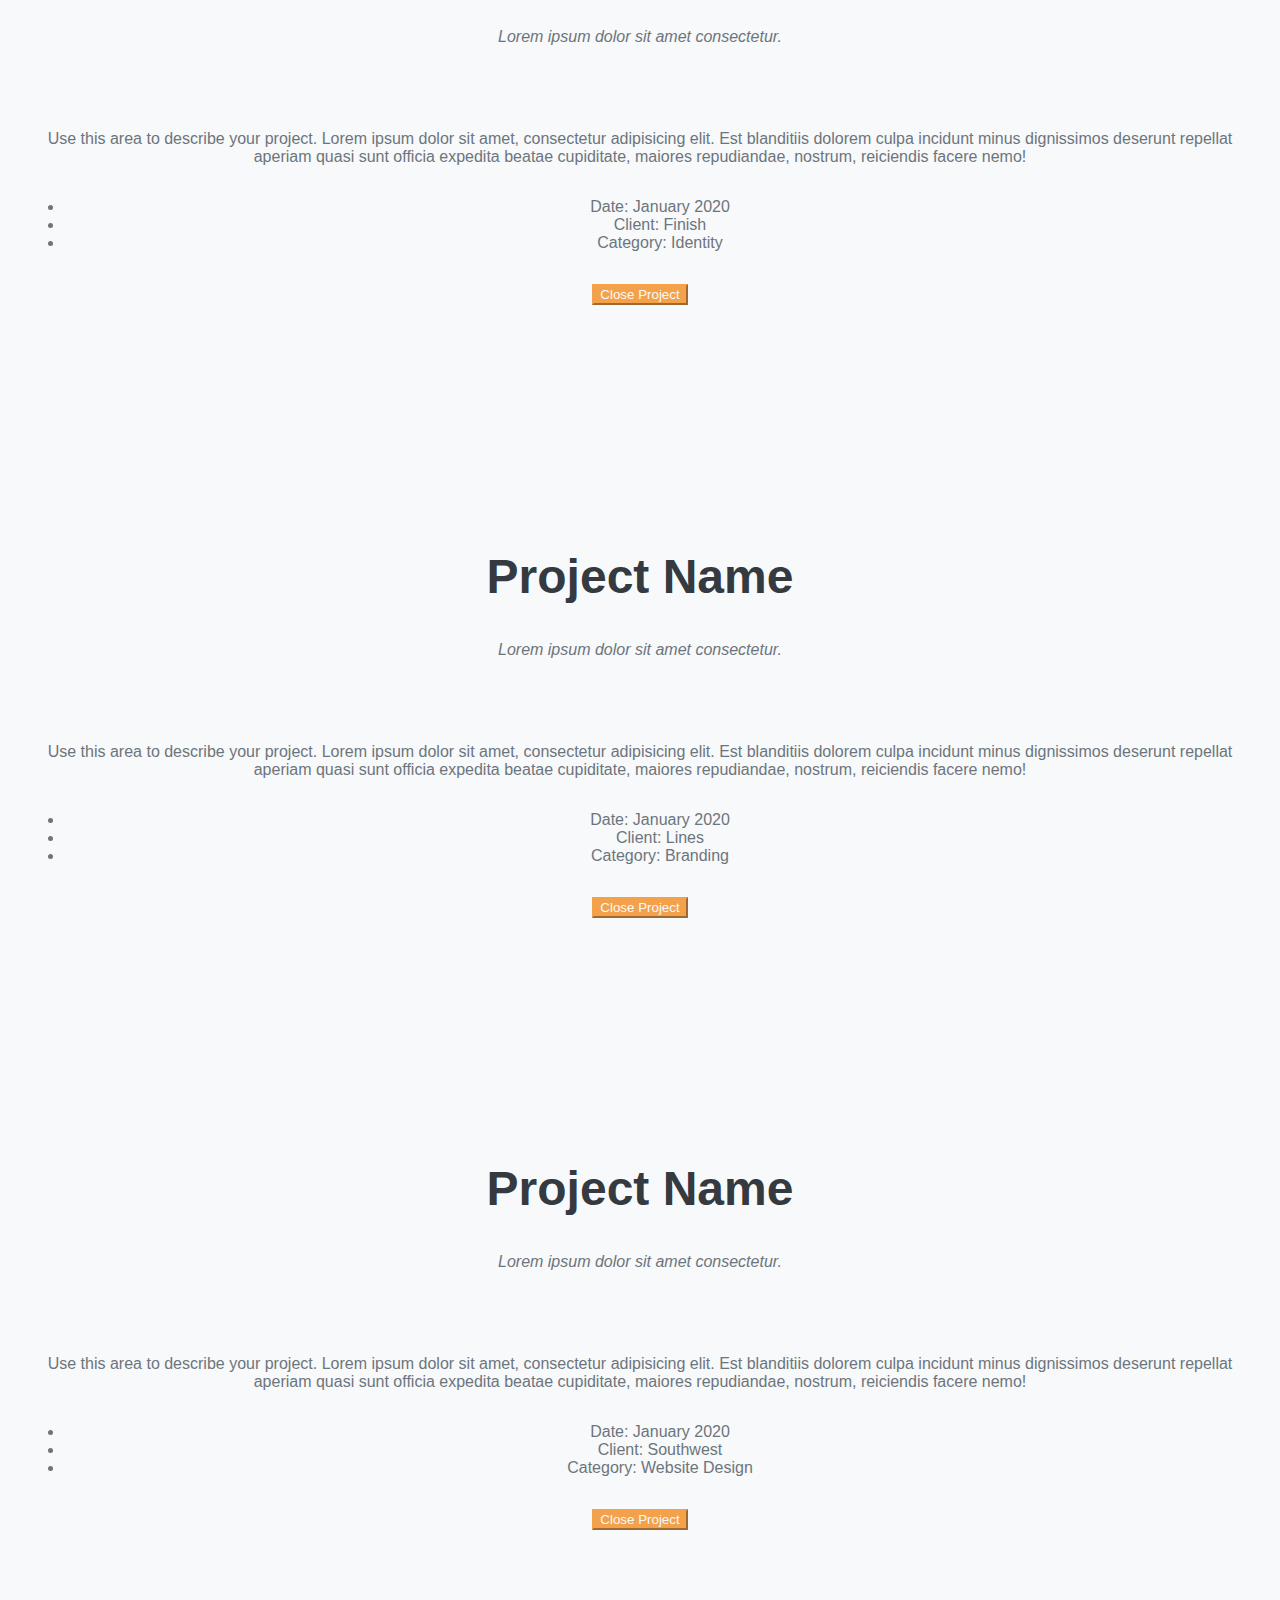
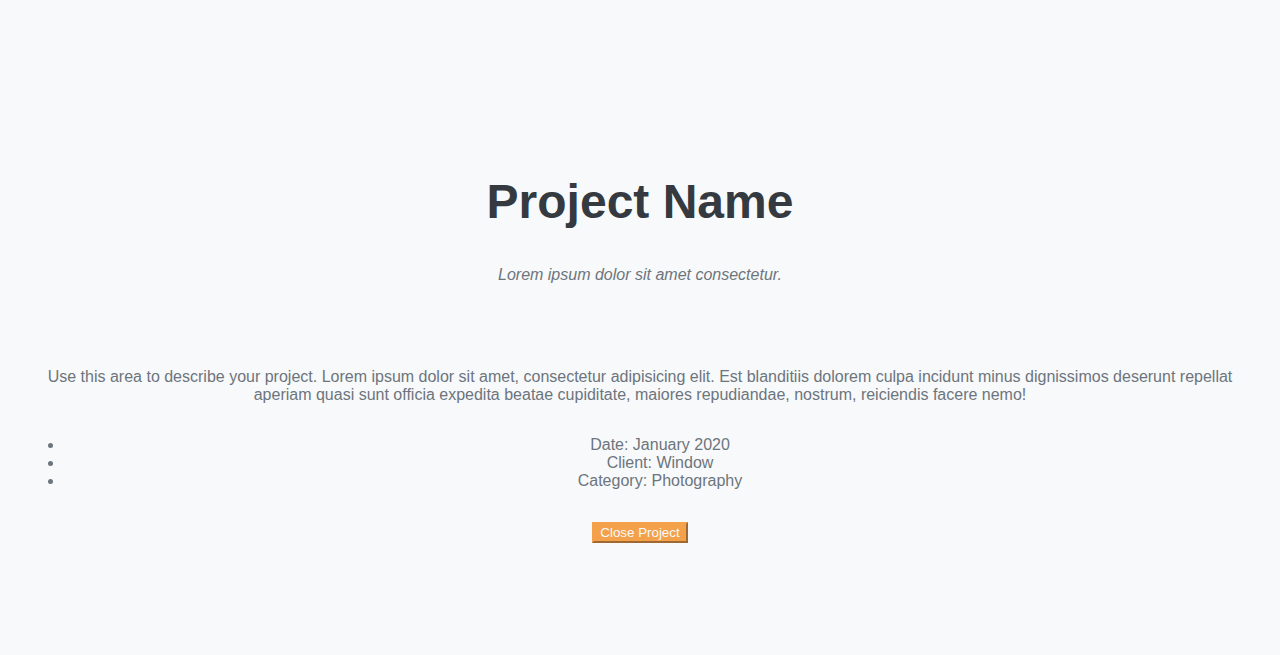
==== commit 52ac469a: "Add files via upload" ====
--- a/index.html
+++ b/index.html
@@ -39,12 +39,12 @@
                 <br><br>
                 <div class="masthead-full-name">
                     Jenny
-                    <span style="color:#f3a14b">Thinkful</span>
+                    <span class="last-name-highlight">Thinkful</span>
                 </div>
                 <div class="masthead mb-4"> 
                     +1 (222) 222 2222 · 
                     <a href="mailto:jenny.thinkful@example.comm">jenny.thinkful@example.com</a> ·
-                    Austin, Texas, U.S.
+                    Austin, Texas, U.S.A.
                 </div>
                 <a class="btn btn-primary btn-xl text-uppercase js-scroll-trigger" href="./cv.html" target="_blank">View my CV</a>
             </div>
@@ -152,7 +152,6 @@
                     <div class="col-lg-4 my-3 my-lg-0">
                         <div class="social-icons">
                             <a class="social-icon" href="https://www.linkedin.com" target="_blank"><i class="fab fa-linkedin-in"></i></a>
-                            <a class="social-icon" href="https://github.com/" target="_blank"><i class="fab fa-github"></i></a>
                         </div>
                     </div>
                 </div>
--- a/css/styles.css
+++ b/css/styles.css
@@ -41,6 +41,9 @@
   text-transform: uppercase;
   font-size: 2.75rem;
 }
+.last-name-highlight {
+  color: #f3a14b;
+}
 @media (max-width: 576px) {
   .masthead-full-name {
     font-family: 'Anton', sans-serif;
@@ -191,19 +194,19 @@
 
 .btn-primary:hover {
   color: #f8f9fa;
-  background-color: #dc7646;
-  border-color:#dc7646;
+  background-color: #93ada4;
+  border-color:#93ada4;
 }
 .btn-primary:focus, .btn-primary.focus {
   color: #bfdbcf;
-  background-color: #dc7646;
-  border-color: #dc7646;
+  background-color: #93ada4;
+  border-color: #93ada4;
 
 }
 .btn-primary:not(:disabled):not(.disabled):active, .btn-primary:not(:disabled):not(.disabled).active, .show > .btn-primary.dropdown-toggle {
   color: #bfdbcf;
-  background-color: #dc7646;
-  border-color: #dc7646;
+  background-color: #93ada4;
+  border-color: #93ada4;
 }
 .btn-outline-primary {
   color: #DB995A;
@@ -215,10 +218,10 @@
   border-color: #DB995A;
 }
 .btn-outline-primary:focus, .btn-outline-primary.focus {
-  box-shadow: 0 0 0 0.2rem #dc7646;
+  box-shadow: 0 0 0 0.2rem #93ada4;
 }
 .btn-outline-primary.disabled, .btn-outline-primary:disabled {
-  color: #dc7646;
+  color: #93ada4;
   background-color: transparent;
 }
 .btn-outline-primary:not(:disabled):not(.disabled):active, .btn-outline-primary:not(:disabled):not(.disabled).active, .show > .btn-outline-primary.dropdown-toggle {
@@ -392,7 +395,7 @@
   position: absolute;
   width: 100%;
   height: 100%;
-  background: #dc7646;
+  background: #93ada4;
   align-items: center;
   justify-content: center;
   opacity: 0;
